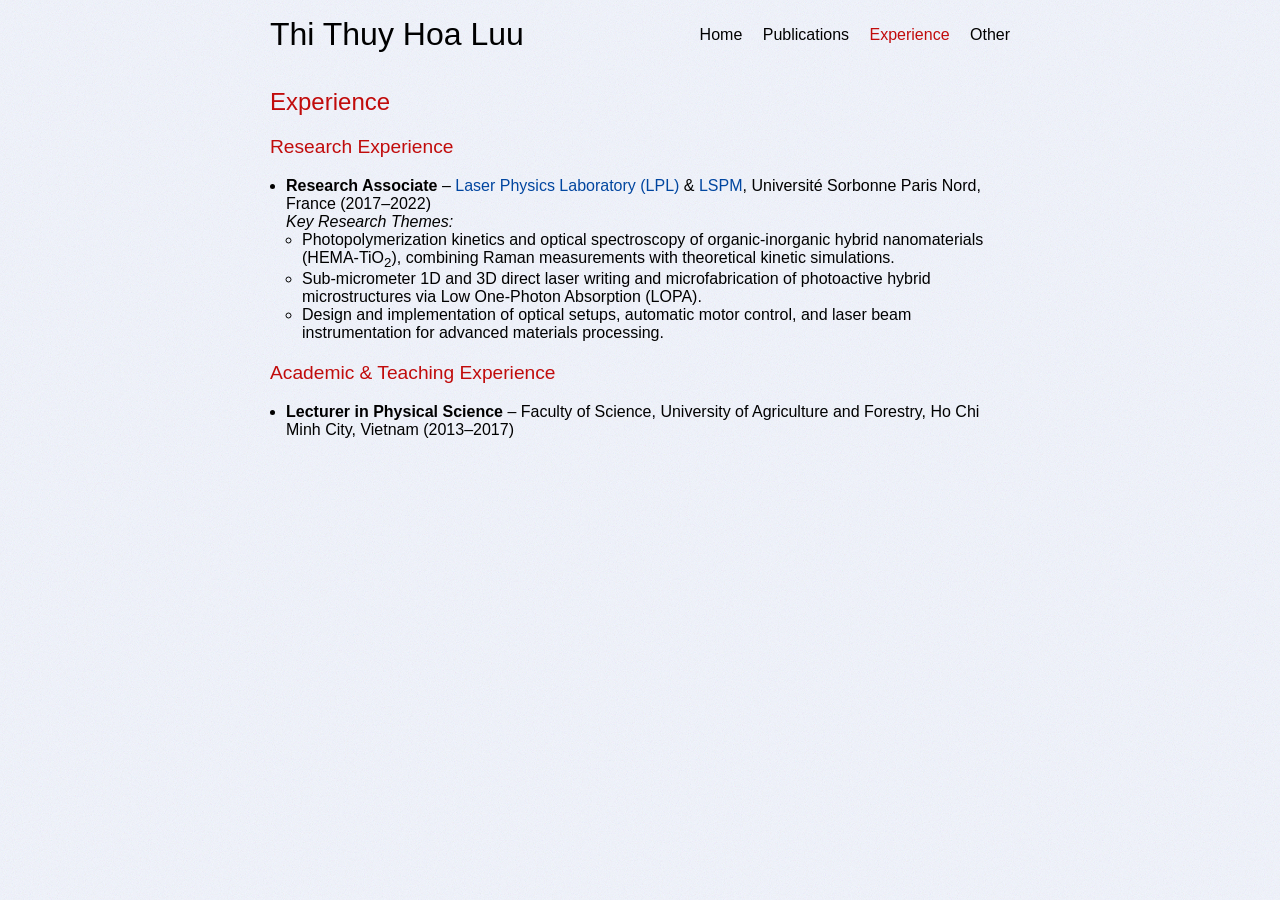
==== experience/index.html @ c7dc6e95 "Redesign website to match quocho.com style, translate to English, and reorganize sections" ====
<!DOCTYPE html>
<html lang="en">

<head>
  <meta charset="utf-8">
  <meta name="viewport" content="width=device-width, initial-scale=1">
  <meta name="keywords" content="Thi Thuy Hoa Luu, Thi Luu, microelectronics, physics, research experience, teaching">
  <meta name="author" content="Thi Thuy Hoa Luu, Thi Luu">
  <title>Thi Thuy Hoa Luu | Experience</title>
  <link rel="stylesheet" href="../css/stylesheet.css">
  <link rel="stylesheet" href="../assets/fonts/stylesheet.css">
</head>

<body>
  <header>
    <h1><a href="../">Thi Thuy Hoa Luu</a></h1>
    <nav>
      <ul>
        <li>
          <a href="../">Home</a>
        </li>
        <li>
          <a href="../publications/">Publications</a>
        </li>
        <li>
          <a href="./" class="active">Experience</a>
        </li>
        <li>
          <a href="../other/">Other</a>
        </li>
      </ul>
    </nav>
  </header>

  <h2 id="experience">Experience</h2>

  <h3>Research Experience</h3>
  <ul>
    <li>
      <strong>Research Associate</strong> &ndash; <a href="https://lpl.univ-paris13.fr/" target="_blank" rel="noopener noreferrer">Laser Physics Laboratory (LPL)</a> & <a href="https://www.lspm.cnrs.fr/" target="_blank" rel="noopener noreferrer">LSPM</a>, Université Sorbonne Paris Nord, France (2017&ndash;2022)
      <br />
      <em>Key Research Themes:</em>
      <ul>
        <li>Photopolymerization kinetics and optical spectroscopy of organic-inorganic hybrid nanomaterials (HEMA-TiO<sub>2</sub>), combining Raman measurements with theoretical kinetic simulations.</li>
        <li>Sub-micrometer 1D and 3D direct laser writing and microfabrication of photoactive hybrid microstructures via Low One-Photon Absorption (LOPA).</li>
        <li>Design and implementation of optical setups, automatic motor control, and laser beam instrumentation for advanced materials processing.</li>
      </ul>
    </li>
  </ul>

  <h3>Academic & Teaching Experience</h3>
  <ul>
    <li>
      <strong>Lecturer in Physical Science</strong> &ndash; Faculty of Science, University of Agriculture and Forestry, Ho Chi Minh City, Vietnam (2013&ndash;2017)
    </li>
  </ul>

</body>

</html>
---- css/stylesheet.css ----
:root {
  --pageBackground: #f2f5fd;
  --pageBackgroundDarker: hsl(from var(--pageBackground) calc(h + 4) calc(s - 15) calc(l - 2.5));
  --pageBackgroundLigher: hsl(from var(--pageBackground) calc(h + 1) calc(s - 10) calc(l + 1.5));

  --emphColor: #c50b0b;

  --font-primary: 'URWClassico', Optima, Candara, 'Segoe UI', -apple-system, BlinkMacSystemFont, sans-serif;
}

@media screen and (max-width: 480px) {
  body {
    max-width: 95%;
    font-size: 100%;
  }
}

@media screen and (min-width: 480px) {
  body {
    max-width: 85%;
  }
}

@media screen and (min-width: 700px) {
  body .intro {
    flex-direction: row-reverse;
  }
}

@media screen and (max-width: 870px) {
  .papers content {
    flex-basis: 80%;
    padding-top: 0.5em;
  }

  links {
    margin-top: 0em;
  }
}

@media screen and (min-width: 870px) {
  body {
    max-width: 740px;
  }

  body header {
    flex-direction: row;
  }

  body .papers {
    flex-direction: row;
  }

  .papers content {
    flex-basis: 75%;
    margin: 0.8em 0em 0.7em 0em;
  }

  links {
    margin-top: 0.55em;
  }
}

body {
  font-family: var(--font-primary);
  margin-top: 0.5em;
  margin-left: auto;
  margin-right: auto;
  margin-bottom: 2em;
}

newcommand {
  display: none;
}

/* Default color of mathjax text */
mjx-container * {
  color: #000000c2;
}

* a {
  text-decoration: none;
}

* a:hover {
  text-decoration: underline;
}

* a:focus {
  outline: none;
}

h1,
h2,
h3,
h4,
h5,
h6 {
  font-family: var(--font-primary);
  font-weight: lighter;
  color: var(--emphColor);
}

p {
  font-family: var(--font-primary);
  font-weight: lighter;
}

ul {
  padding-left: 1em;
}

ol {
  padding-left: 1em;
}

ol li {
  padding-left: 0.5em;
}

ol li ol li {
  list-style-type: lower-alpha;
}

.classplan table {
  text-align: left;
  border-collapse: collapse;
}

.classplan table th,
.classplan table td {
  padding: 0.5em;
  border-top: 0.1em solid;
  border-bottom: 0.1em solid;
}

.papers {
  padding: 0.6em 0em;
  border-top: dotted 0.05em;
  display: flex;
  flex-direction: column;
  justify-content: space-between;
}

.papers:last-of-type {
  border-bottom: dotted 0.05em;
}

.papers>content>paperHead {
  font-family: var(--font-primary);
  cursor: pointer;
  display: block;
}

.papers>content>p {
  padding: 0em;
  margin: 0em 0em;
  text-align: justify;
}

.papers>content>paperHead>pTitle {
  display: block;
  font-weight: 900;
  line-height: 125%;
}

.papers>content>paperHead>coAuth::before {
  content: "with ";
}

.papers>content>paperHead>coAuth {
  display: block;
  color: #606060;
  line-height: 125%;
}

.papers>content>paperHead>em {
  font-weight: lighter;
}

.papers>content>paperHead>journal {
  font-weight: bold;
  color: #707070;
  line-height: 110%;
  display: block;
  margin-top: 0.2em;
}

.papers>content>paperHead>prepub {
  font-weight: lighter;
  display: block;
  color: #606060;
  line-height: 110%;
}

.papers>content div.abstract {
  max-height: 0px;
  transition: max-height 0.25s ease;
  overflow: hidden;
  font-size: 93%;
}

.papers div.abstract>p {
  font-family: 'Fira Sans', var(--font-primary), sans-serif;
  margin-block-start: 0.25em;
  margin-block-end: 0em;
  text-align: justify;
  color: #383839;
  font-weight: 400;
  line-height: 135%;
}

.papers div.abstract>p:not(:first-child) {
  text-indent: 1em;
  margin-block-start: 0em;
}

.papers div.abstract abstractTit {
  font-family: var(--font-primary);
  font-weight: bold;
  color: #404040;
  font-size: 90%;
  line-height: 110%;
}

.papers>links {
  padding-bottom: 0.5em;
  white-space: nowrap;
}

.papers>links>a {
  font-size: 93%;
  box-shadow: inset 0 0 0 0 #959aa8;
  color: #6d7281;
  transition: color .3s ease-in-out, box-shadow .3s ease-in-out;
  padding: 2px 4px;
}

.papers>links>a:hover {
  box-shadow: inset 0 -100px 0 0 #20497d;
  color: var(--pageBackground);
}

.bibliography table {
  text-align: left;
  border-collapse: collapse;
}

.bibliography table th,
.bibliography table td {
  padding: 0.5em;
}

.infotable table {
  padding-top: 0.5em;
  border-collapse: collapse;
}

.infotable table th,
.infotable table td {
  padding: 0.1em 0.5em;
}

.infotable table td:first-child {
  font-weight: bold;
  text-align: right;
}

.bibliography table td:last-child,
footer {
  font-size: 80%;
}

header {
  font-family: var(--font-primary);
  display: flex;
  flex-direction: column;
  justify-content: space-between;
  align-items: center;
  margin-top: 0em;
  margin-bottom: 2em;
  padding-top: 0.5em;
  padding-bottom: 0.2em;
}

header h1 {
  font-weight: 400;
  text-align: center;
  margin: 0em;
}

.intro {
  display: flex;
  flex-direction: column;
  justify-content: space-between;
  align-items: center;
}

nav ul {
  padding-left: 0em;
  margin: 0.5em 0em;
}

nav li {
  display: inline;
  list-style-type: none;
  margin: 0em;
  text-align: left;
}

nav li:not(:first-child) {
  padding-left: 0.5em;
}

nav li:not(:last-child) {
  padding-right: 0.5em;
}

footer {
  right: 10px;
  bottom: 20px;
  border-top: 0.1em dotted;
  margin-top: 6em;
  padding-top: 0.3em;
  text-align: right;
}

#mypicture {
  width: 16.5em;
  border-radius: 2px;
}

@media screen and (min-width: 960px) {
  #mypicture {
    width: 16.5em;
  }
}

@media screen and (max-width: 480px) {
  #mypicture {
    margin-left: 0;
    width: 16.5em;
  }
}

.clearfix {
  float: none;
  clear: both;
}

* {
  color: #000;
}

html {
  background: var(--pageBackground);
  min-height: 100%;
  position: relative;
}

html::before {
  content: "";
  position: absolute;
  top: 0;
  right: 0;
  width: 100%;
  height: 100%;
  background-image: url("data:image/svg+xml,%3Csvg viewBox='0 0 200 200' xmlns='http://www.w3.org/2000/svg'%3E%3Cfilter id='noiseFilter'%3E%3CfeTurbulence type='fractalNoise' baseFrequency='5' numOctaves='3' stitchTiles='stitch'/%3E%3CfeColorMatrix type='matrix' values='1 0 0 0 0 0 1 0 0 0 0 0 1 0 0 0 0 0 1 0'/%3E%3C/filter%3E%3Crect width='100%25' height='100%25' filter='url(%23noiseFilter)'/%3E%3C/svg%3E");
  opacity: 0.14;
  pointer-events: none;
  z-index: 0;
  mix-blend-mode: multiply;
}

body ::-moz-selection {
  background-color: var(--emphColor);
  color: #fff;
}

body ::-selection {
  background-color: var(--emphColor);
  color: #fff;
}

a,
a:active,
a:visited {
  color: #0047a3;
}

code {
  color: #d33682;
  font-size: 110%;
}

h1 a,
h1 a:active,
h1 a:visited,
h2 a,
h2 a:active,
h2 a:visited,
h3 a,
h3 a:active,
h3 a:visited,
h4 a,
h4 a:active,
h4 a:visited,
h5 a,
h5 a:active,
h5 a:visited,
h6 a,
h6 a:active,
h6 a:visited {
  color: var(--emphColor);
}

h1 a:hover,
h2 a:hover,
h3 a:hover,
h4 a:hover,
h5 a:hover,
h6 a:hover {
  text-decoration: none;
}

h3 {
  font-size: 1.2em;
}

header a,
header a:active,
header a:visited {
  color: #000;
}

header a.active {
  color: var(--emphColor);
}

header a:hover {
  color: var(--emphColor);
  text-decoration: none;
}

@media print {
  footer,
  nav {
    display: none;
  }
  width: 100%;
  margin: 0px;
  padding: 0px;
  a:after {
    content: " '(' attr(href) ') '";
  }
  * {
    color: #000;
  }
  body {
    background-color: #fff;
  }
  body ::-moz-selection {
    background-color: #000;
    color: #fff;
  }
  body ::-selection {
    background-color: #000;
    color: #fff;
  }
  code {
    color: #000;
  }
  h1, h2, h3, h4, h5, h6 {
    color: #000;
  }
  h1 a, h1 a:active, h1 a:visited, h2 a, h2 a:active, h2 a:visited, h3 a, h3 a:active, h3 a:visited, h4 a, h4 a:active, h4 a:visited, h5 a, h5 a:active, h5 a:visited, h6 a, h6 a:active, h6 a:visited {
    color: #000;
  }
  h1 a:hover, h2 a:hover, h3 a:hover, h4 a:hover, h5 a:hover, h6 a:hover {
    background-color: #fff;
    text-decoration: none;
  }
  header a, header a:active, header a:visited {
    color: #000;
  }
  header a.active {
    color: #000;
  }
  header a:hover {
    color: #000;
    background-color: #fff;
    text-decoration: none;
  }
  footer {
    color: #000;
    border-color: #000;
  }
  footer a, footer a:active, footer a:visited {
    color: #000;
  }
}
---- assets/fonts/stylesheet.css ----
@font-face {
    font-family: 'URWClassico';
    src: url('URWClassico-BolIta.woff2') format('woff2'),
        url('URWClassico-BolIta.woff') format('woff');
    font-weight: bold;
    font-style: italic;
    font-display: swap;
}

@font-face {
    font-family: 'URWClassico';
    src: url('URWClassico-Bol.woff2') format('woff2'),
        url('URWClassico-Bol.woff') format('woff');
    font-weight: bold;
    font-style: normal;
    font-display: swap;
}

@font-face {
    font-family: 'URWClassico';
    src: url('URWClassico-Ita.woff2') format('woff2'),
        url('URWClassico-Ita.woff') format('woff');
    font-weight: normal;
    font-style: italic;
    font-display: swap;
}

@font-face {
    font-family: 'URWClassico';
    src: url('URWClassico-Reg.woff2') format('woff2'),
        url('URWClassico-Reg.woff') format('woff');
    font-weight: normal;
    font-style: normal;
    font-display: swap;
}
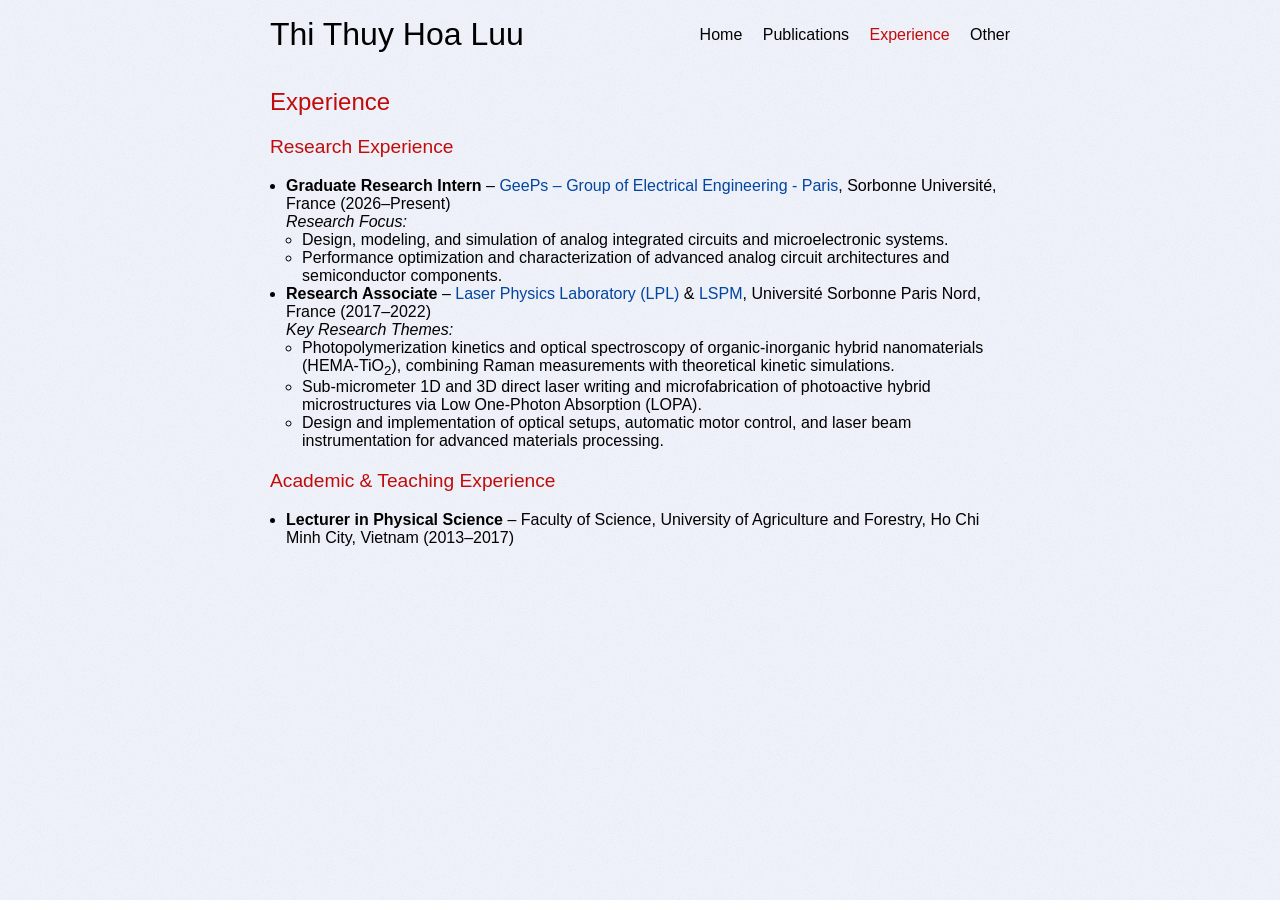
==== commit 9a8f00e4: "Add Graduate Research Intern role at GeePs focused on analog IC design" ====
--- a/experience/index.html
+++ b/experience/index.html
@@ -4,7 +4,7 @@
 <head>
   <meta charset="utf-8">
   <meta name="viewport" content="width=device-width, initial-scale=1">
-  <meta name="keywords" content="Thi Thuy Hoa Luu, Thi Luu, microelectronics, physics, research experience, teaching">
+  <meta name="keywords" content="Thi Thuy Hoa Luu, Thi Luu, microelectronics, analog IC, research experience, teaching">
   <meta name="author" content="Thi Thuy Hoa Luu, Thi Luu">
   <title>Thi Thuy Hoa Luu | Experience</title>
   <link rel="stylesheet" href="../css/stylesheet.css">
@@ -37,6 +37,15 @@
   <h3>Research Experience</h3>
   <ul>
     <li>
+      <strong>Graduate Research Intern</strong> &ndash; <a href="https://www.geeps.centralesupelec.fr/index.php?page=home" target="_blank" rel="noopener noreferrer">GeePs &ndash; Group of Electrical Engineering - Paris</a>, Sorbonne Université, France (2026&ndash;Present)
+      <br />
+      <em>Research Focus:</em>
+      <ul>
+        <li>Design, modeling, and simulation of analog integrated circuits and microelectronic systems.</li>
+        <li>Performance optimization and characterization of advanced analog circuit architectures and semiconductor components.</li>
+      </ul>
+    </li>
+    <li>
       <strong>Research Associate</strong> &ndash; <a href="https://lpl.univ-paris13.fr/" target="_blank" rel="noopener noreferrer">Laser Physics Laboratory (LPL)</a> & <a href="https://www.lspm.cnrs.fr/" target="_blank" rel="noopener noreferrer">LSPM</a>, Université Sorbonne Paris Nord, France (2017&ndash;2022)
       <br />
       <em>Key Research Themes:</em>
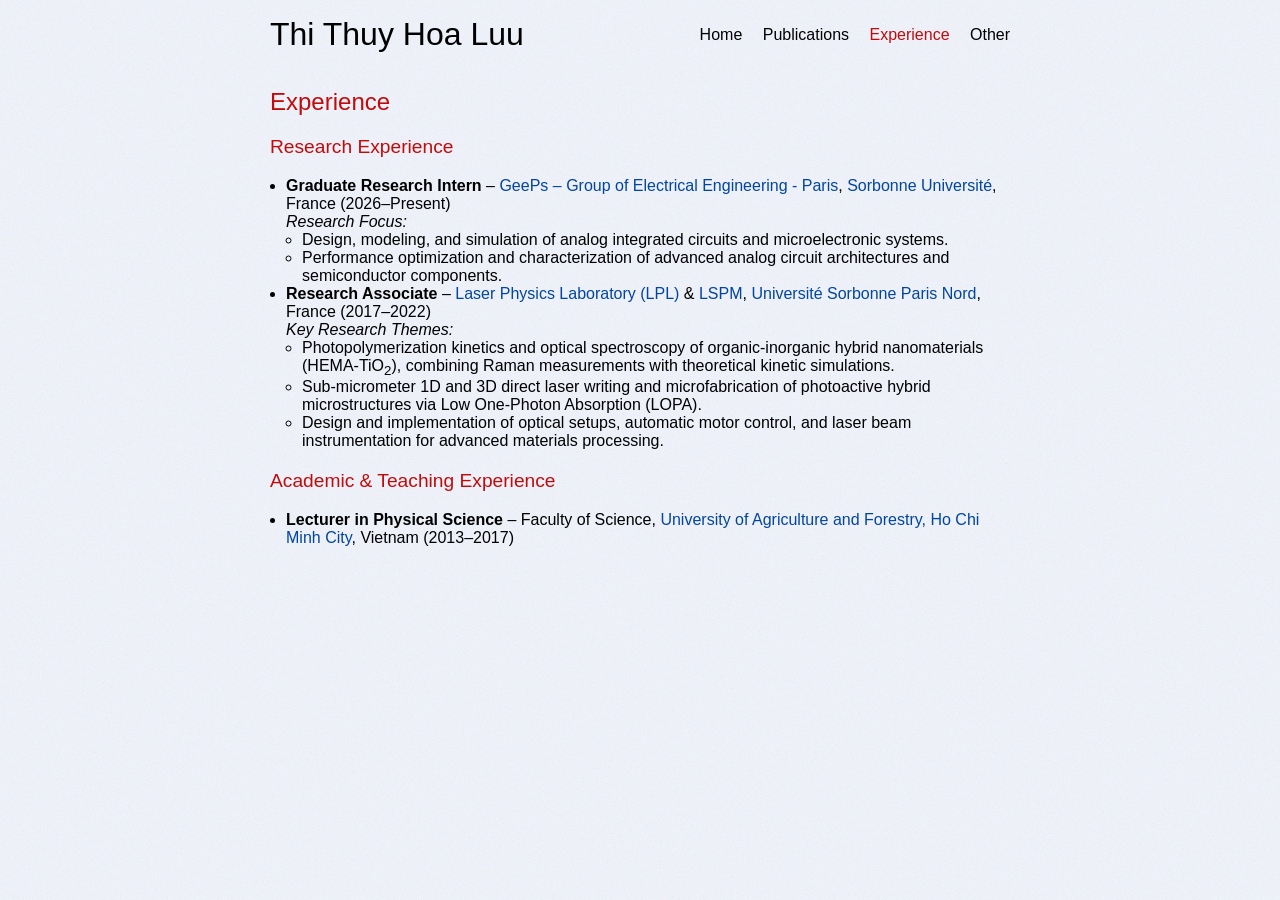
==== commit e42a7d6a: "Add hyperlinks to all universities and institutions" ====
--- a/experience/index.html
+++ b/experience/index.html
@@ -37,7 +37,7 @@
   <h3>Research Experience</h3>
   <ul>
     <li>
-      <strong>Graduate Research Intern</strong> &ndash; <a href="https://www.geeps.centralesupelec.fr/index.php?page=home" target="_blank" rel="noopener noreferrer">GeePs &ndash; Group of Electrical Engineering - Paris</a>, Sorbonne Université, France (2026&ndash;Present)
+      <strong>Graduate Research Intern</strong> &ndash; <a href="https://www.geeps.centralesupelec.fr/index.php?page=home" target="_blank" rel="noopener noreferrer">GeePs &ndash; Group of Electrical Engineering - Paris</a>, <a href="https://www.sorbonne-universite.fr/en" target="_blank" rel="noopener noreferrer">Sorbonne Université</a>, France (2026&ndash;Present)
       <br />
       <em>Research Focus:</em>
       <ul>
@@ -46,7 +46,7 @@
       </ul>
     </li>
     <li>
-      <strong>Research Associate</strong> &ndash; <a href="https://lpl.univ-paris13.fr/" target="_blank" rel="noopener noreferrer">Laser Physics Laboratory (LPL)</a> & <a href="https://www.lspm.cnrs.fr/" target="_blank" rel="noopener noreferrer">LSPM</a>, Université Sorbonne Paris Nord, France (2017&ndash;2022)
+      <strong>Research Associate</strong> &ndash; <a href="https://lpl.univ-paris13.fr/" target="_blank" rel="noopener noreferrer">Laser Physics Laboratory (LPL)</a> & <a href="https://www.lspm.cnrs.fr/" target="_blank" rel="noopener noreferrer">LSPM</a>, <a href="https://www.univ-spn.fr/" target="_blank" rel="noopener noreferrer">Université Sorbonne Paris Nord</a>, France (2017&ndash;2022)
       <br />
       <em>Key Research Themes:</em>
       <ul>
@@ -60,7 +60,7 @@
   <h3>Academic & Teaching Experience</h3>
   <ul>
     <li>
-      <strong>Lecturer in Physical Science</strong> &ndash; Faculty of Science, University of Agriculture and Forestry, Ho Chi Minh City, Vietnam (2013&ndash;2017)
+      <strong>Lecturer in Physical Science</strong> &ndash; Faculty of Science, <a href="https://www.hcmuaf.edu.vn/" target="_blank" rel="noopener noreferrer">University of Agriculture and Forestry, Ho Chi Minh City</a>, Vietnam (2013&ndash;2017)
     </li>
   </ul>
 
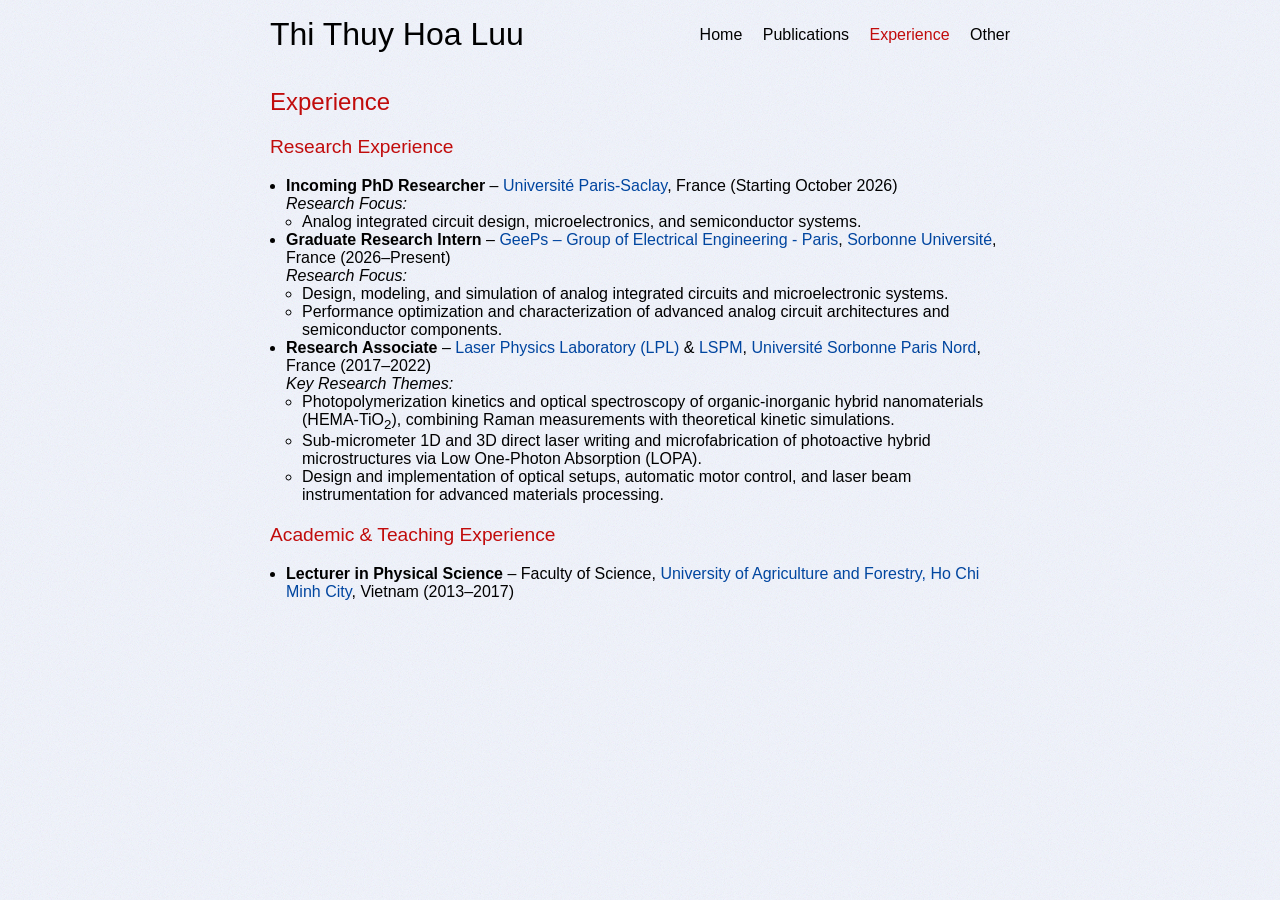
==== commit 0b34961a: "Add Incoming PhD position at Universite Paris-Saclay to home and experience pages" ====
--- a/experience/index.html
+++ b/experience/index.html
@@ -37,6 +37,14 @@
   <h3>Research Experience</h3>
   <ul>
     <li>
+      <strong>Incoming PhD Researcher</strong> &ndash; <a href="https://www.universite-paris-saclay.fr/en" target="_blank" rel="noopener noreferrer">Université Paris-Saclay</a>, France (Starting October 2026)
+      <br />
+      <em>Research Focus:</em>
+      <ul>
+        <li>Analog integrated circuit design, microelectronics, and semiconductor systems.</li>
+      </ul>
+    </li>
+    <li>
       <strong>Graduate Research Intern</strong> &ndash; <a href="https://www.geeps.centralesupelec.fr/index.php?page=home" target="_blank" rel="noopener noreferrer">GeePs &ndash; Group of Electrical Engineering - Paris</a>, <a href="https://www.sorbonne-universite.fr/en" target="_blank" rel="noopener noreferrer">Sorbonne Université</a>, France (2026&ndash;Present)
       <br />
       <em>Research Focus:</em>
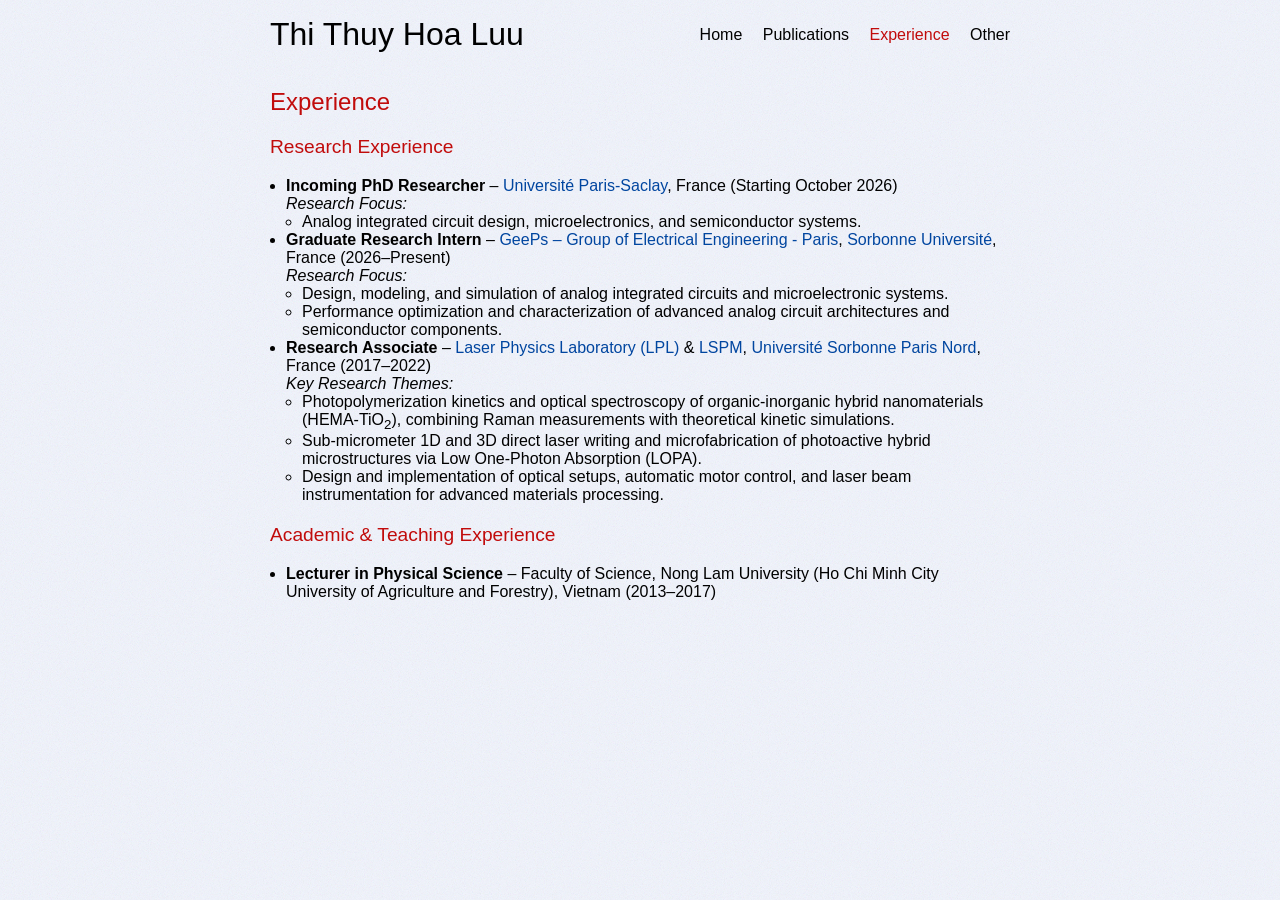
==== commit ca0c301d: "Streamline intro box layout and remove fragile university URL" ====
--- a/experience/index.html
+++ b/experience/index.html
@@ -68,7 +68,7 @@
   <h3>Academic & Teaching Experience</h3>
   <ul>
     <li>
-      <strong>Lecturer in Physical Science</strong> &ndash; Faculty of Science, <a href="https://www.hcmuaf.edu.vn/" target="_blank" rel="noopener noreferrer">University of Agriculture and Forestry, Ho Chi Minh City</a>, Vietnam (2013&ndash;2017)
+      <strong>Lecturer in Physical Science</strong> &ndash; Faculty of Science, Nong Lam University (Ho Chi Minh City University of Agriculture and Forestry), Vietnam (2013&ndash;2017)
     </li>
   </ul>
 
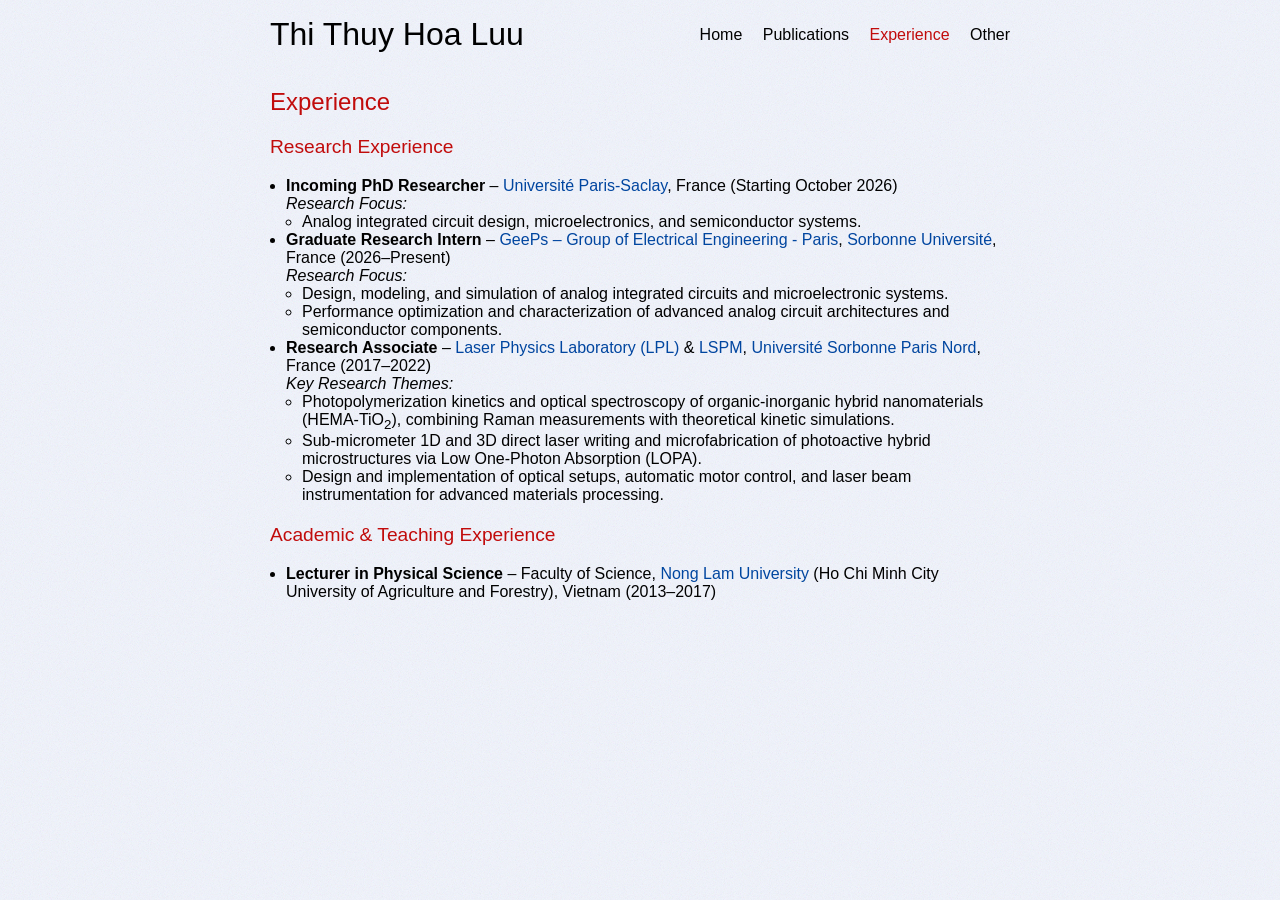
==== commit eb522552: "Add official website link for Nong Lam University" ====
--- a/experience/index.html
+++ b/experience/index.html
@@ -68,7 +68,7 @@
   <h3>Academic & Teaching Experience</h3>
   <ul>
     <li>
-      <strong>Lecturer in Physical Science</strong> &ndash; Faculty of Science, Nong Lam University (Ho Chi Minh City University of Agriculture and Forestry), Vietnam (2013&ndash;2017)
+      <strong>Lecturer in Physical Science</strong> &ndash; Faculty of Science, <a href="https://nlu.edu.vn/" target="_blank" rel="noopener noreferrer">Nong Lam University</a> (Ho Chi Minh City University of Agriculture and Forestry), Vietnam (2013&ndash;2017)
     </li>
   </ul>
 
